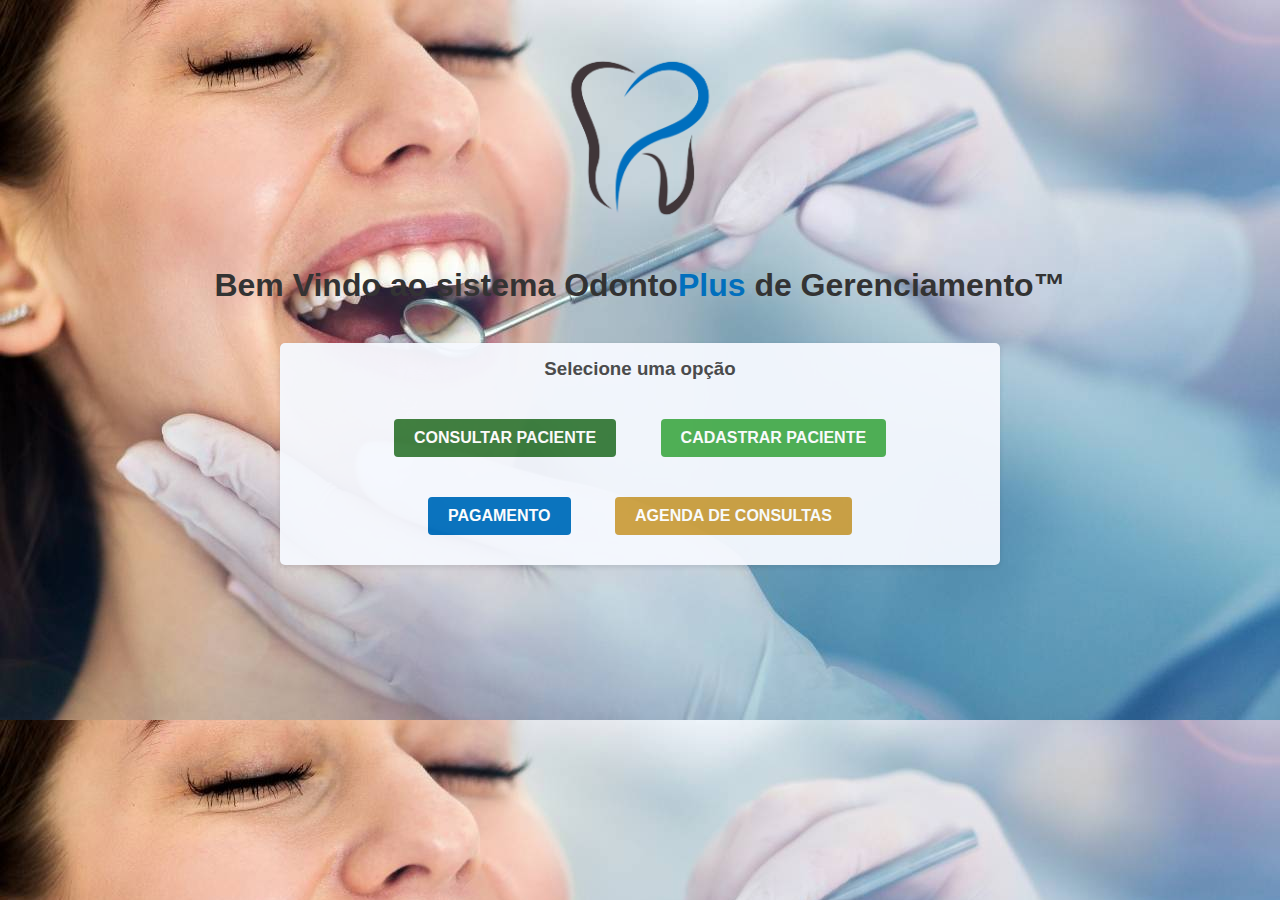
==== index.html @ 630aa919 "Add files via upload" ====
<!DOCTYPE html>
<html>
<head>
    <title>OdontoPlus Homepage</title>
    <style>
        body {
            font-family: Arial, sans-serif;
            background-size: cover;
            text-align: center;
            padding-top: 5px;
        }

        h1 {
            color: #333;
            margin-top: 0px;
        }

        h3 {
            margin-top: 5px;
        }

        input[type="text"] {
            width: 300px;
            padding: 10px;
            border: 1px solid #ccc;
            border-radius: 4px;
            box-sizing: border-box;
            font-size: 16px;
            margin-bottom: 10px;
        }

        button {
            background-color: #4CAF50;
            color: white;
            padding: 10px 20px;
            border: none;
            border-radius: 4px;
            cursor: pointer;
            font-size: 16px;
            font-weight: bold;
            margin: 20px;
        }

        button:hover {
            background-color: #45a049;
        }

        header {
            text-align: center;
        }

        .logo-container {
            position: relative;
            top: 0;
            left: 50%;
            transform: translateX(-50%);
            
        }

        .container {
        max-width: 700px;
        margin: 0 auto;
        background-color: #f6f9ff;
        padding: 10px;
        border-radius: 5px;
        box-shadow: 0 2px 5px rgba(0, 0, 0, 0.1);
        opacity: 0.95;
        }

    </style>
    <script>
        function checkFields() {
            var text1 = document.getElementById("text1").value;
            var text2 = document.getElementById("text2").value;

            if (text1 === '' || text2 === '') {
                alert("Preencha os campos Nome e CPF");
            } else {
                redirectToPage2(); //vai para a tela logado.html aqui ussei o // para bugar o script, dentro do script melhor usar // p comentar
            }
        }

        function redirectToPage1() {
            window.location.href = "app.html";
        }

        function redirectToPage2() {
            window.location.href = "logado.html";
        }

        function redirectToPage3() {
            window.location.href = "cadastro.html";
        }

        function redirectToPage4() {
            window.location.href = "pagamento.html";
        }    
         
        function redirectToPage5() {
            window.location.href = "consultar.html";
        }   

        function redirectToPage6() {
            window.location.href = "index.html";
        }  

        function redirectToPage7() {
            window.location.href = "pagconfirmado.html";
        }  

        function redirectToPage8() {
            window.location.href = "calen.html";
        }  

        function redirectToPage9() {
            window.location.href = "cadcon.html";
        } 

    </script>  <!--Aqui nÃ£o usei div pq era mais facil amarrar direto no script-->
    <meta charset="utf8"/>
   
</head>
<body background="fundo.jpg">
        
    <header> <!--criei uma div 'logo-container' da imagem do logo para manter ele sempre no mesmo ponto em outras paginas-->
        <div class="logo-container">
             <a href="index.html" title="OdontoPlus - Homepage">
                <img src="logo.png" alt="Logo" width="250">
            </a>
        </div>
    </header>

    <h1>Bem Vindo ao sistema Odonto<span style="color: rgb(1, 111, 189);">Plus</span> de Gerenciamento™</h1>
    <br>
    <div class="container">
    <h3 style="color: #464646;">Selecione uma opção</h3>
    <button onclick="redirectToPage5()" style="background-color:#397c3b ;">CONSULTAR PACIENTE</button>
    <button onclick="redirectToPage3()">CADASTRAR PACIENTE</button>
    <button onclick="redirectToPage4()" style="background-color: rgb(1, 111, 189);">PAGAMENTO</button>  <!--adicionei esse botao pra colocar um modulo de pag no sistema,prox passo Ã© o DATABASE-->
    <button onclick="redirectToPage8()" style="background-color: rgb(205, 160, 63);">AGENDA DE CONSULTAS</button>
    </div>
</body>
</html>
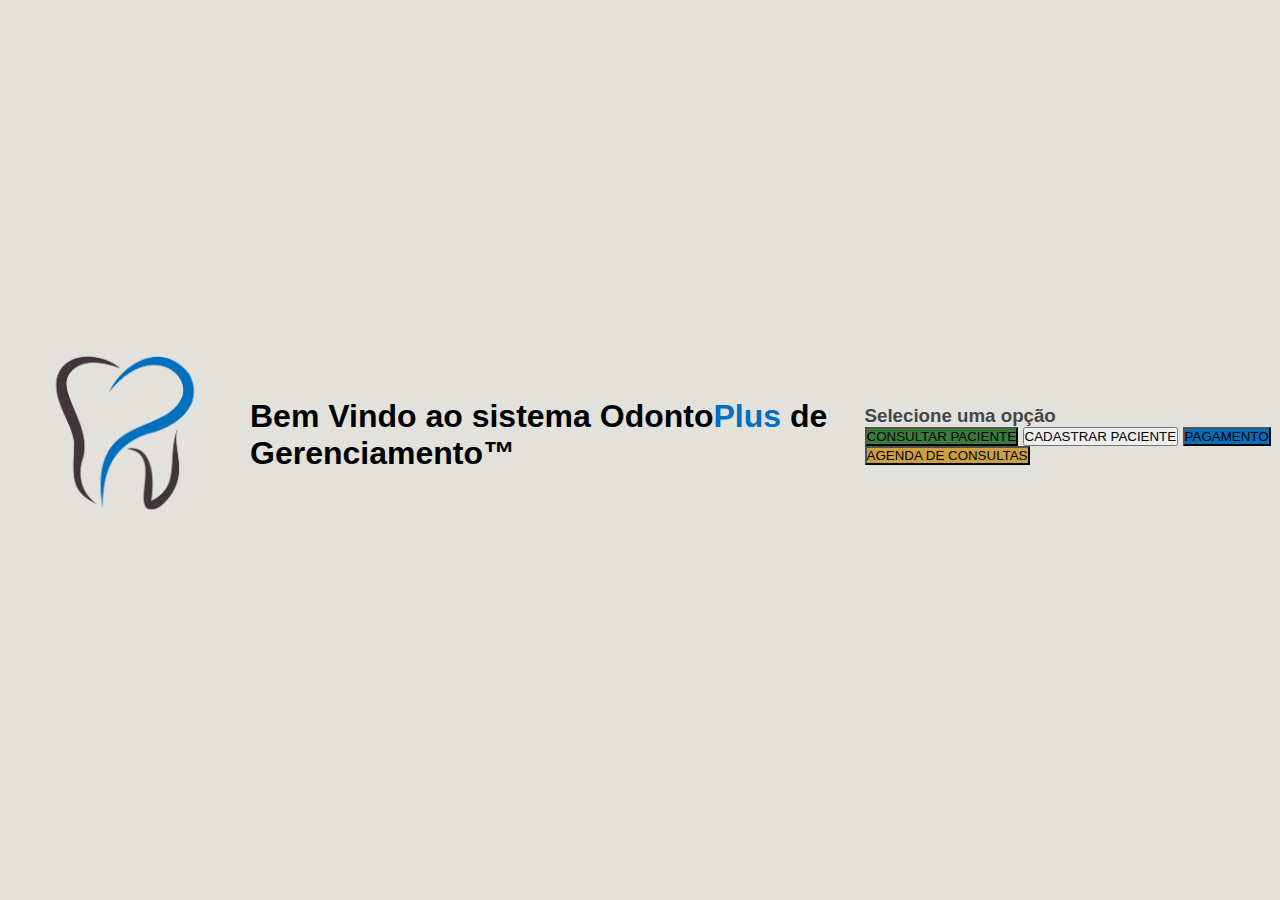
==== commit ac71f055: "index.html" ====
--- a/index.html
+++ b/index.html
@@ -1,73 +1,9 @@
 <!DOCTYPE html>
-<html>
+<html lang="en">
 <head>
+    <meta charset="UTF-8">
     <title>OdontoPlus Homepage</title>
-    <style>
-        body {
-            font-family: Arial, sans-serif;
-            background-size: cover;
-            text-align: center;
-            padding-top: 5px;
-        }
-
-        h1 {
-            color: #333;
-            margin-top: 0px;
-        }
-
-        h3 {
-            margin-top: 5px;
-        }
-
-        input[type="text"] {
-            width: 300px;
-            padding: 10px;
-            border: 1px solid #ccc;
-            border-radius: 4px;
-            box-sizing: border-box;
-            font-size: 16px;
-            margin-bottom: 10px;
-        }
-
-        button {
-            background-color: #4CAF50;
-            color: white;
-            padding: 10px 20px;
-            border: none;
-            border-radius: 4px;
-            cursor: pointer;
-            font-size: 16px;
-            font-weight: bold;
-            margin: 20px;
-        }
-
-        button:hover {
-            background-color: #45a049;
-        }
-
-        header {
-            text-align: center;
-        }
-
-        .logo-container {
-            position: relative;
-            top: 0;
-            left: 50%;
-            transform: translateX(-50%);
-            
-        }
-
-        .container {
-        max-width: 700px;
-        margin: 0 auto;
-        background-color: #f6f9ff;
-        padding: 10px;
-        border-radius: 5px;
-        box-shadow: 0 2px 5px rgba(0, 0, 0, 0.1);
-        opacity: 0.95;
-        }
-
-    </style>
+    <link rel="stylesheet" href="style.css" />
     <script>
         function checkFields() {
             var text1 = document.getElementById("text1").value;
@@ -117,27 +53,24 @@
         } 
 
     </script>  <!--Aqui nÃ£o usei div pq era mais facil amarrar direto no script-->
-    <meta charset="utf8"/>
-   
 </head>
-<body background="fundo.jpg">
-        
-    <header> <!--criei uma div 'logo-container' da imagem do logo para manter ele sempre no mesmo ponto em outras paginas-->
-        <div class="logo-container">
-             <a href="index.html" title="OdontoPlus - Homepage">
-                <img src="logo.png" alt="Logo" width="250">
-            </a>
+<body>
+    <header>
+        <div class="logo">
+             <a href="index.html" title="OdontoPlus - Homepage"><img src="logo.png" alt="Logo" width="250"></a>
         </div>
     </header>
 
-    <h1>Bem Vindo ao sistema Odonto<span style="color: rgb(1, 111, 189);">Plus</span> de Gerenciamento™</h1>
+    <h1 class="subtitulo">Bem Vindo ao sistema Odonto<span style="color: rgb(1, 111, 189);">Plus</span> de Gerenciamento™</h1>
     <br>
-    <div class="container">
-    <h3 style="color: #464646;">Selecione uma opção</h3>
-    <button onclick="redirectToPage5()" style="background-color:#397c3b ;">CONSULTAR PACIENTE</button>
-    <button onclick="redirectToPage3()">CADASTRAR PACIENTE</button>
-    <button onclick="redirectToPage4()" style="background-color: rgb(1, 111, 189);">PAGAMENTO</button>  <!--adicionei esse botao pra colocar um modulo de pag no sistema,prox passo Ã© o DATABASE-->
-    <button onclick="redirectToPage8()" style="background-color: rgb(205, 160, 63);">AGENDA DE CONSULTAS</button>
+    <div class="main-container">
+        <div class="container-home">
+            <h3 style="color: #464646;">Selecione uma opção</h3>
+            <button onclick="redirectToPage5()" style="background-color:#397c3b ;">CONSULTAR PACIENTE</button>
+            <button onclick="redirectToPage3()">CADASTRAR PACIENTE</button>
+            <button onclick="redirectToPage4()" style="background-color: rgb(1, 111, 189);">PAGAMENTO</button>
+            <button onclick="redirectToPage8()" style="background-color: rgb(205, 160, 63);">AGENDA DE CONSULTAS</button>
+        </div>
     </div>
 </body>
-</html>+</html>
--- a/style.css
+++ b/style.css
@@ -0,0 +1,558 @@
+:root {
+    --primary-clr: #016fbd;
+  }
+  * {
+    margin: 0;
+    padding: 0;
+    box-sizing: border-box;
+    font-family: "Poppins", sans-serif;
+  }
+  /* barra de rolagem da pg */
+  ::-webkit-scrollbar {
+    width: 5px;
+  }
+  ::-webkit-scrollbar-track {
+    background: #f5f5f5;
+    border-radius: 50px;
+  }
+  ::-webkit-scrollbar-thumb {
+    background: var(--primary-clr);
+    border-radius: 50px;
+  }
+  
+  body {
+    position: relative;
+    min-height: 100vh;
+    display: flex;
+    align-items: center;
+    justify-content: center;
+    padding-bottom: 30px;
+    background-color: #e2e1dc;
+  }
+  .container {
+    position: relative;
+    width: 1200px;
+    min-height: 850px;
+    margin: 0 auto;
+    padding: 5px;
+    color: #fff;
+    display: flex;
+  
+    border-radius: 10px;
+    background-color: #373c4f;
+  }
+  .left {
+    width: 60%;
+    padding: 20px;
+  }
+  .calendar {
+    position: relative;
+    width: 100%;
+    height: 100%;
+    display: flex;
+    flex-direction: column;
+    flex-wrap: wrap;
+    justify-content: space-between;
+    color: #878895;
+    border-radius: 5px;
+    background-color: #fff;
+  }
+  /* por tras dos eventos */
+  .calendar::before,
+  .calendar::after {
+    content: "";
+    position: absolute;
+    top: 50%;
+    left: 100%;
+    width: 12px;
+    height: 97%;
+    border-radius: 0 5px 5px 0;
+    background-color: #d3d4d6d7;
+    transform: translateY(-50%);
+  }
+  .calendar::before {
+    height: 94%;
+    left: calc(100% + 12px);
+    background-color: rgb(153, 153, 153);
+  }
+  .calendar .month {
+    width: 100%;
+    height: 150px;
+    display: flex;
+    align-items: center;
+    justify-content: space-between;
+    padding: 0 50px;
+    font-size: 1.2rem;
+    font-weight: 500;
+    text-transform: capitalize;
+  }
+  .calendar .month .prev,
+  .calendar .month .next {
+    cursor: pointer;
+  }
+  .calendar .month .prev:hover,
+  .calendar .month .next:hover {
+    color: var(--primary-clr);
+  }
+  .calendar .weekdays {
+    width: 100%;
+    height: 100px;
+    display: flex;
+    align-items: center;
+    justify-content: space-between;
+    padding: 0 20px;
+    font-size: 1rem;
+    font-weight: 500;
+    text-transform: capitalize;
+  }
+  .weekdays div {
+    width: 14.28%;
+    height: 100%;
+    display: flex;
+    align-items: center;
+    justify-content: center;
+  }
+  .calendar .days {
+    width: 100%;
+    display: flex;
+    flex-wrap: wrap;
+    justify-content: space-between;
+    padding: 0 20px;
+    font-size: 1rem;
+    font-weight: 500;
+    margin-bottom: 20px;
+  }
+  .calendar .days .day {
+    width: 14.28%;
+    height: 90px;
+    display: flex;
+    align-items: center;
+    justify-content: center;
+    cursor: pointer;
+    color: var(--primary-clr);
+    border: 1px solid #f5f5f5;
+  }
+  .calendar .days .day:nth-child(7n + 1) {
+    border-left: 2px solid #f5f5f5;
+  }
+  .calendar .days .day:nth-child(7n) {
+    border-right: 2px solid #f5f5f5;
+  }
+  .calendar .days .day:nth-child(-n + 7) {
+    border-top: 2px solid #f5f5f5;
+  }
+  .calendar .days .day:nth-child(n + 29) {
+    border-bottom: 2px solid #f5f5f5;
+  }
+  
+  .calendar .days .day:not(.prev-date, .next-date):hover {
+    color: #fff;
+    background-color: var(--primary-clr);
+  }
+  .calendar .days .prev-date,
+  .calendar .days .next-date {
+    color: #b3b3b3;
+  }
+  .calendar .days .active {
+    position: relative;
+    font-size: 2rem;
+    color: #fff;
+    background-color: var(--primary-clr);
+  }
+  .calendar .days .active::before {
+    content: "";
+    position: absolute;
+    top: 0;
+    left: 0;
+    width: 100%;
+    height: 100%;
+    box-shadow: 0 0 10px 2px var(--primary-clr);
+  }
+  .calendar .days .today {
+    font-size: 2rem;
+  }
+  .calendar .days .event {
+    position: relative;
+  }
+  .calendar .days .event::after {
+    content: "";
+    position: absolute;
+    bottom: 10%;
+    left: 50%;
+    width: 75%;
+    height: 6px;
+    border-radius: 30px;
+    transform: translateX(-50%);
+    background-color: var(--primary-clr);
+  }
+  .calendar .days .day:hover.event::after {
+    background-color: #fff;
+  }
+  .calendar .days .active.event::after {
+    background-color: #fff;
+    bottom: 20%;
+  }
+  .calendar .days .active.event {
+    padding-bottom: 10px;
+  }
+  .calendar .goto-today {
+    width: 100%;
+    height: 50px;
+    display: flex;
+    align-items: center;
+    justify-content: space-between;
+    gap: 5px;
+    padding: 0 20px;
+    margin-bottom: 20px;
+    color: var(--primary-clr);
+  }
+  .calendar .goto-today .goto {
+    display: flex;
+    align-items: center;
+    border-radius: 5px;
+    overflow: hidden;
+    border: 1px solid var(--primary-clr);
+  }
+  .calendar .goto-today .goto input {
+    width: 100%;
+    height: 30px;
+    outline: none;
+    border: none;
+    border-radius: 5px;
+    padding: 0 20px;
+    color: var(--primary-clr);
+    border-radius: 5px;
+  }
+  .calendar .goto-today button {
+    padding: 5px 10px;
+    border: 1px solid var(--primary-clr);
+    border-radius: 5px;
+    background-color: transparent;
+    cursor: pointer;
+    color: var(--primary-clr);
+  }
+  .calendar .goto-today button:hover {
+    color: #fff;
+    background-color: var(--primary-clr);
+  }
+  .calendar .goto-today .goto button {
+    border: none;
+    border-left: 1px solid var(--primary-clr);
+    border-radius: 0;
+  }
+  .container .right {
+    position: relative;
+    width: 40%;
+    min-height: 100%;
+    padding: 20px 0;
+  }
+  
+  .right .today-date {
+    width: 100%;
+    height: 50px;
+    display: flex;
+    flex-wrap: wrap;
+    gap: 10px;
+    align-items: center;
+    justify-content: space-between;
+    padding: 0 40px;
+    padding-left: 70px;
+    margin-top: 50px;
+    margin-bottom: 20px;
+    text-transform: capitalize;
+  }
+  .right .today-date .event-day {
+    font-size: 2rem;
+    font-weight: 500;
+  }
+  .right .today-date .event-date {
+    font-size: 1rem;
+    font-weight: 400;
+    color: #878895;
+  }
+  .events {
+    width: 100%;
+    height: 100%;
+    max-height: 600px;
+    overflow-x: hidden;
+    overflow-y: auto;
+    display: flex;
+    flex-direction: column;
+    padding-left: 4px;
+  }
+  .events .event {
+    position: relative;
+    width: 95%;
+    min-height: 70px;
+    display: flex;
+    justify-content: center;
+    flex-direction: column;
+    gap: 5px;
+    padding: 0 20px;
+    padding-left: 50px;
+    color: #fff;
+    background: linear-gradient(90deg, #3f4458, transparent);
+    cursor: pointer;
+  }
+  /* mesmo evento */
+  .events .event:nth-child(even) {
+    background: transparent;
+  }
+  .events .event:hover {
+    background: linear-gradient(90deg, var(--primary-clr), transparent);
+  }
+  .events .event .title {
+    display: flex;
+    align-items: center;
+    pointer-events: none;
+  }
+  .events .event .title .event-title {
+    font-size: 1rem;
+    font-weight: 400;
+    margin-left: 20px;
+  }
+  .events .event i {
+    color: var(--primary-clr);
+    font-size: 0.5rem;
+  }
+  .events .event:hover i {
+    color: #fff;
+  }
+  .events .event .event-time {
+    font-size: 0.8rem;
+    font-weight: 400;
+    color: #878895;
+    margin-left: 15px;
+    pointer-events: none;
+  }
+  .events .event:hover .event-time {
+    color: #fff;
+  }
+  /* adicionar marca no evento */
+  .events .event::after {
+    content: "✓";
+    position: absolute;
+    top: 50%;
+    right: 0;
+    font-size: 3rem;
+    line-height: 1;
+    display: none;
+    align-items: center;
+    justify-content: center;
+    opacity: 0.3;
+    color: var(--primary-clr);
+    transform: translateY(-50%);
+  }
+  .events .event:hover::after {
+    display: flex;
+  }
+  .add-event {
+    position: absolute;
+    bottom: 30px;
+    right: 30px;
+    width: 40px;
+    height: 40px;
+    display: flex;
+    align-items: center;
+    justify-content: center;
+    font-size: 1rem;
+    color: #878895;
+    border: 2px solid #878895;
+    opacity: 0.5;
+    border-radius: 50%;
+    background-color: transparent;
+    cursor: pointer;
+  }
+  .add-event:hover {
+    opacity: 1;
+  }
+  .add-event i {
+    pointer-events: none;
+  }
+  .events .no-event {
+    width: 100%;
+    height: 100%;
+    display: flex;
+    align-items: center;
+    justify-content: center;
+    font-size: 1.5rem;
+    font-weight: 500;
+    color: #878895;
+  }
+  .add-event-wrapper {
+    position: absolute;
+    bottom: 100px;
+    left: 50%;
+    width: 90%;
+    max-height: 0;
+    overflow: hidden;
+    border-radius: 5px;
+    background-color: #fff;
+    transform: translateX(-50%);
+    transition: max-height 0.5s ease;
+  }
+  .add-event-wrapper.active {
+    max-height: 300px;
+  }
+  .add-event-header {
+    width: 100%;
+    height: 50px;
+    display: flex;
+    align-items: center;
+    justify-content: space-between;
+    padding: 0 20px;
+    color: #373c4f;
+    border-bottom: 1px solid #f5f5f5;
+  }
+  .add-event-header .close {
+    font-size: 1.5rem;
+    cursor: pointer;
+  }
+  .add-event-header .close:hover {
+    color: var(--primary-clr);
+  }
+  .add-event-header .title {
+    font-size: 1.2rem;
+    font-weight: 500;
+  }
+  .add-event-body {
+    width: 100%;
+    height: 100%;
+    display: flex;
+    flex-direction: column;
+    gap: 5px;
+    padding: 20px;
+  }
+  .add-event-body .add-event-input {
+    width: 100%;
+    height: 40px;
+    display: flex;
+    align-items: center;
+    justify-content: space-between;
+    gap: 10px;
+  }
+  .add-event-body .add-event-input input {
+    width: 100%;
+    height: 100%;
+    outline: none;
+    border: none;
+    border-bottom: 1px solid #f5f5f5;
+    padding: 0 10px;
+    font-size: 1rem;
+    font-weight: 400;
+    color: #373c4f;
+  }
+  .add-event-body .add-event-input input::placeholder {
+    color: #a5a5a5;
+  }
+  .add-event-body .add-event-input input:focus {
+    border-bottom: 1px solid var(--primary-clr);
+  }
+  .add-event-body .add-event-input input:focus::placeholder {
+    color: var(--primary-clr);
+  }
+  .add-event-footer {
+    display: flex;
+    align-items: center;
+    justify-content: center;
+    padding: 20px;
+  }
+  .add-event-footer .add-event-btn {
+    height: 40px;
+    font-size: 1rem;
+    font-weight: 500;
+    outline: none;
+    border: none;
+    color: #fff;
+    background-color: var(--primary-clr);
+    border-radius: 5px;
+    cursor: pointer;
+    padding: 5px 10px;
+    border: 1px solid var(--primary-clr);
+  }
+  .add-event-footer .add-event-btn:hover {
+    background-color: transparent;
+    color: var(--primary-clr);
+  }
+  
+  /* consulta as midias */
+  
+  @media screen and (max-width: 1000px) {
+    body {
+      align-items: flex-start;
+      justify-content: flex-start;
+    }
+    .container {
+      min-height: 100vh;
+      flex-direction: column;
+      border-radius: 0;
+    }
+    .container .left {
+      width: 100%;
+      height: 100%;
+      padding: 20px 0;
+    }
+    .container .right {
+      width: 100%;
+      height: 100%;
+      padding: 20px 0;
+    }
+    .calendar::before,
+    .calendar::after {
+      top: 100%;
+      left: 50%;
+      width: 97%;
+      height: 12px;
+      border-radius: 0 0 5px 5px;
+      transform: translateX(-50%);
+    }
+    .calendar::before {
+      width: 94%;
+      top: calc(100% + 12px);
+    }
+    .events {
+      padding-bottom: 340px;
+    }
+    .add-event-wrapper {
+      bottom: 100px;
+    }
+  }
+  @media screen and (max-width: 500px) {
+    .calendar .month {
+      height: 75px;
+    }
+    .calendar .weekdays {
+      height: 50px;
+    }
+    .calendar .days .day {
+      height: 40px;
+      font-size: 0.8rem;
+    }
+    .calendar .days .day.active,
+    .calendar .days .day.today {
+      font-size: 1rem;
+    }
+    .right .today-date {
+      padding: 20px;
+    }
+  }
+  
+  .credits {
+    position: absolute;
+    bottom: 0;
+    left: 0;
+    right: 0;
+    text-align: center;
+    padding: 10px;
+    font-size: 12px;
+    color: #fff;
+    background-color: #016fbd;
+  }
+  .credits a {
+    color: #fff;
+    text-decoration: none;
+    font-weight: 600;
+  }
+  .credits a:hover {
+    text-decoration: underline;
+  }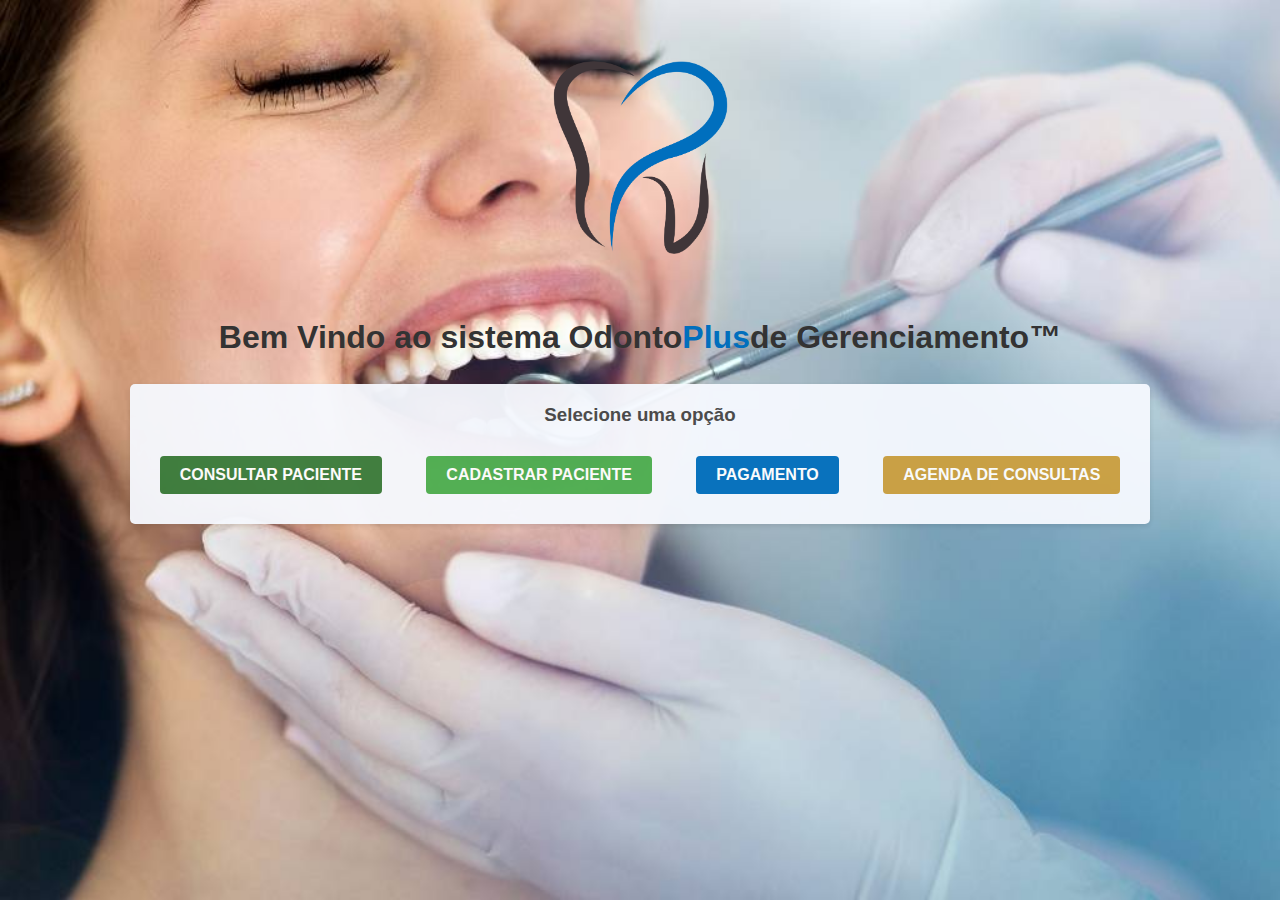
==== commit 004defaa: "add pt-br/utf8" ====
--- a/index.html
+++ b/index.html
@@ -1,5 +1,5 @@
 <!DOCTYPE html>
-<html lang="en">
+<html lang="pt-br">
 <head>
     <meta charset="UTF-8">
     <title>OdontoPlus Homepage</title>
--- a/style.css
+++ b/style.css
@@ -1,558 +1,265 @@
-:root {
-    --primary-clr: #016fbd;
-  }
-  * {
-    margin: 0;
-    padding: 0;
+* {
+    margin: 0px;
+    padding: 0px;
+}
+body {
+    background-image: url(fundo.jpg) ;
+    background-size: cover;
+    background-repeat: no-repeat;
+    background-attachment: fixed;
+    width: 100%;
+    height: 100vh;
+    margin: 0px;
+    font-family: Arial, sans-serif;
+}
+header {
+    display: flex;
+    justify-content: center;
+}
+header img {
+    width: 35vh;
+}
+.main-container { /*div usada para manter todos os elementos no meio da pagina*/
+    display: flex;
+    justify-content: center;
+}
+label {
+    color: #464646;
+}
+button {
+    background-color: #4CAF50;
+    color: white;
+    padding: 10px 20px;
+    border: none;
+    border-radius: 4px;
+    cursor: pointer;
+    font-size: 16px;
+    font-weight: bold;
+    margin: 20px;
+}
+span {
+    color: #016fbd;
+}
+/*--------------PAGINA HOME---------------*/
+.subtitulo {
+    display: flex;
+    justify-content: center;
+    color: #333;
+    margin-bottom: 10px;
+}
+.container-home {
+    max-width: 100%;
+    max-weight: 100%;
+    margin: 0 auto;
+    margin-bottom: 15%;
+    background-color: #f6f9ff;
+    padding: 10px;
+    border-radius: 5px;
+    box-shadow: 0 2px 5px rgba(0, 0, 0, 0.1);
+    opacity: 0.95;
+    text-align: center;
+}
+.container-home h3 {
+    padding: 1%;
+}
+
+/*-------------PAGINA CONSULTAR--------------*/
+.container-consultar {
+    width: auto;
+    margin: 0 auto;
+    margin-bottom: 15%;
+    background-color: #f6f9ff;
+    padding: 20px;
+    padding-bottom: 40px;
+    border-radius: 5px;
+    box-shadow: 0 2px 5px rgba(0, 0, 0, 0.1);
+    text-align: center;
+}
+.container-consultar h1 {
+    padding-bottom: 30px;
+}
+.container-consultar label {
+    margin-right: 3%;
+}
+.container-consultar .nome, .container-consultar .cpf {
+    display: flex;
+    flex-direction: row;
+    align-items: baseline;
+}
+.container-consultar .espacamento {
+    width: 100%;
+    height: 10%;
+}
+.container-consultar input[type="text"] {
+    width: 100%;
+    padding: 10px;
+    border: 1px solid #ccc;
+    border-radius: 4px;
     box-sizing: border-box;
-    font-family: "Poppins", sans-serif;
-  }
-  /* barra de rolagem da pg */
-  ::-webkit-scrollbar {
-    width: 5px;
-  }
-  ::-webkit-scrollbar-track {
-    background: #f5f5f5;
-    border-radius: 50px;
-  }
-  ::-webkit-scrollbar-thumb {
-    background: var(--primary-clr);
-    border-radius: 50px;
-  }
-  
-  body {
+    font-size: 16px;
+    margin-bottom: 10px;
+}
+.botoes-consultar {
+    display: flex;
+    flex-direction: row;
+    justify-content: center;
+    flex-wrap: wrap;
+}
+
+/*-------------PAGINA CADASTRO--------------*/
+.container-cadastro {
+    width: 400px;
+    margin: 0 auto;
+    margin-bottom: 15%;
+    background-color: #f6f9ff;
+    padding-bottom: 15px;
+    padding-left:20px;
+    padding-top: 20px;
+    padding-right: 20px;
+    border-radius: 5px;
+    box-shadow: 0 2px 5px rgba(0, 0, 0, 0.1);
+    text-align: center;
+}
+.container-cadastro h1 {
+    padding-bottom: 30px;
+}
+.container-cadastro label {
+    color: #464646;
+    font-weight: bold;
+    width: 300px;
     position: relative;
-    min-height: 100vh;
-    display: flex;
-    align-items: center;
-    justify-content: center;
-    padding-bottom: 30px;
-    background-color: #e2e1dc;
-  }
-  .container {
-    position: relative;
-    width: 1200px;
-    min-height: 850px;
-    margin: 0 auto;
-    padding: 5px;
-    color: #fff;
-    display: flex;
-  
-    border-radius: 10px;
-    background-color: #373c4f;
-  }
-  .left {
+    left: 50%;
+    transform: translateX(-50%);
+    margin-top: 4%;
+}
+.container-cadastro input {
+    margin-top: 0px;
+}
+.container-cadastro input[type="text"], .container-cadastro input[type="email"] {
+    width: 100%;
+    padding: 8px;
+    border: 1px solid #ccc;
+    border-radius: 4px;
+    box-sizing: border-box;
+}
+.botoes-cadastro {
+    margin-top: 5%;
+    display: flex;
+    flex-direction: row;
+    justify-content: center;
+}
+
+/*-------------PAGINA PAGAMENTO--------------*/
+.container-pagamento select, .container-pagamento input[type="text"], .container-pagamento input[type="submit"] {
+    width: 100%;
+    padding: 10px;
+    margin-bottom: 15px;
+    border: 1px solid #ccc;
+    border-radius: 4px;
+    box-sizing: border-box;
+    font-size: 16px;
+}
+#pix, #cartao, #dinheiro {
+    display: none;
+}
+a:-webkit-any-link {
+    color: -webkit-link;
+    cursor: pointer;
+    text-decoration: none;
+}
+.container-pagamento {
+    max-width: 500px;
+    margin: 0 auto;
+    margin-bottom: 15%;
+    background-color: #f6f9ff;
+    padding-bottom: 35px;
+    padding-left:20px;
+    padding-top: 20px;
+    padding-right: 20px;
+    border-radius: 5px;
+    box-shadow: 0 0 5px rgba(0, 0, 0, 0.2);
+}
+.container-pagamento h2 {
+    text-align: center;
+    margin-bottom: 20px;
+}
+label {
+    display: block;
+    margin-bottom: 5px;
+    color: #333;
+    font-weight: bold;
+}
+.botoes-pagamento {
+    display: flex;
+    flex-direction: row;
+    justify-content: center;
+}
+.container-pagamento h3 {
+    margin-top: 15px;
+    margin-bottom: 20px;
+}
+
+/*-------------PAGINA LOGADO--------------*/
+.container-logado {
     width: 60%;
-    padding: 20px;
-  }
-  .calendar {
-    position: relative;
-    width: 100%;
-    height: 100%;
-    display: flex;
-    flex-direction: column;
-    flex-wrap: wrap;
-    justify-content: space-between;
-    color: #878895;
-    border-radius: 5px;
+    margin: 0 auto;
+    margin-bottom: 15%;
     background-color: #fff;
-  }
-  /* por tras dos eventos */
-  .calendar::before,
-  .calendar::after {
-    content: "";
-    position: absolute;
-    top: 50%;
-    left: 100%;
-    width: 12px;
-    height: 97%;
-    border-radius: 0 5px 5px 0;
-    background-color: #d3d4d6d7;
-    transform: translateY(-50%);
-  }
-  .calendar::before {
-    height: 94%;
-    left: calc(100% + 12px);
-    background-color: rgb(153, 153, 153);
-  }
-  .calendar .month {
-    width: 100%;
-    height: 150px;
-    display: flex;
-    align-items: center;
-    justify-content: space-between;
-    padding: 0 50px;
-    font-size: 1.2rem;
-    font-weight: 500;
-    text-transform: capitalize;
-  }
-  .calendar .month .prev,
-  .calendar .month .next {
-    cursor: pointer;
-  }
-  .calendar .month .prev:hover,
-  .calendar .month .next:hover {
-    color: var(--primary-clr);
-  }
-  .calendar .weekdays {
-    width: 100%;
-    height: 100px;
-    display: flex;
-    align-items: center;
-    justify-content: space-between;
-    padding: 0 20px;
-    font-size: 1rem;
-    font-weight: 500;
-    text-transform: capitalize;
-  }
-  .weekdays div {
-    width: 14.28%;
-    height: 100%;
-    display: flex;
-    align-items: center;
-    justify-content: center;
-  }
-  .calendar .days {
-    width: 100%;
-    display: flex;
-    flex-wrap: wrap;
-    justify-content: space-between;
-    padding: 0 20px;
-    font-size: 1rem;
-    font-weight: 500;
+    padding: 20px;
+    border-radius: 5px;
+    box-shadow: 0 2px 5px rgba(0, 0, 0, 0.1);
+}
+.paciente {
+    text-align: left;
     margin-bottom: 20px;
-  }
-  .calendar .days .day {
-    width: 14.28%;
-    height: 90px;
-    display: flex;
-    align-items: center;
-    justify-content: center;
-    cursor: pointer;
-    color: var(--primary-clr);
-    border: 1px solid #f5f5f5;
-  }
-  .calendar .days .day:nth-child(7n + 1) {
-    border-left: 2px solid #f5f5f5;
-  }
-  .calendar .days .day:nth-child(7n) {
-    border-right: 2px solid #f5f5f5;
-  }
-  .calendar .days .day:nth-child(-n + 7) {
-    border-top: 2px solid #f5f5f5;
-  }
-  .calendar .days .day:nth-child(n + 29) {
-    border-bottom: 2px solid #f5f5f5;
-  }
-  
-  .calendar .days .day:not(.prev-date, .next-date):hover {
-    color: #fff;
-    background-color: var(--primary-clr);
-  }
-  .calendar .days .prev-date,
-  .calendar .days .next-date {
-    color: #b3b3b3;
-  }
-  .calendar .days .active {
-    position: relative;
-    font-size: 2rem;
-    color: #fff;
-    background-color: var(--primary-clr);
-  }
-  .calendar .days .active::before {
-    content: "";
-    position: absolute;
-    top: 0;
-    left: 0;
-    width: 100%;
-    height: 100%;
-    box-shadow: 0 0 10px 2px var(--primary-clr);
-  }
-  .calendar .days .today {
-    font-size: 2rem;
-  }
-  .calendar .days .event {
-    position: relative;
-  }
-  .calendar .days .event::after {
-    content: "";
-    position: absolute;
-    bottom: 10%;
-    left: 50%;
-    width: 75%;
-    height: 6px;
-    border-radius: 30px;
-    transform: translateX(-50%);
-    background-color: var(--primary-clr);
-  }
-  .calendar .days .day:hover.event::after {
+}
+
+.paciente .nome {
+    font-weight: bold;
+    color: #333;
+    font-size: 20px;
+}
+
+.paciente .status {
+    margin-top: 5px;
+    color: #666;
+}
+.container-logado h1{
+    display: flex;
+    justify-content: center;
+    margin-bottom: 5%;
+}
+.container-logado .botao-voltar {
+    display: flex;
+    justify-content: center;
+}
+
+/*--------PAGINA CADCON (CADASTRO CONFIRMADO)-----------*/
+.container-cadcon {
+    max-width: 600px;
+    margin: 0 auto;
+    background-color: #ffffff;
+    padding: 20px;
+    border-radius: 5px;
+    box-shadow: 0 2px 5px #1bb3ce;
+    text-align: center;
+}
+.container-cadcon h1{
+    margin-bottom: 10px;
+}
+
+/*--------PAGINA PAGCON (PAGAMENTO CONFIRMADO)-----------*/
+.container-pagconfirmado {
+    max-width: 100%;
+    max-wheight: 60%;
+    margin: 0 auto;
     background-color: #fff;
-  }
-  .calendar .days .active.event::after {
-    background-color: #fff;
-    bottom: 20%;
-  }
-  .calendar .days .active.event {
-    padding-bottom: 10px;
-  }
-  .calendar .goto-today {
-    width: 100%;
-    height: 50px;
-    display: flex;
-    align-items: center;
-    justify-content: space-between;
-    gap: 5px;
-    padding: 0 20px;
-    margin-bottom: 20px;
-    color: var(--primary-clr);
-  }
-  .calendar .goto-today .goto {
-    display: flex;
-    align-items: center;
-    border-radius: 5px;
-    overflow: hidden;
-    border: 1px solid var(--primary-clr);
-  }
-  .calendar .goto-today .goto input {
-    width: 100%;
-    height: 30px;
-    outline: none;
-    border: none;
-    border-radius: 5px;
-    padding: 0 20px;
-    color: var(--primary-clr);
-    border-radius: 5px;
-  }
-  .calendar .goto-today button {
-    padding: 5px 10px;
-    border: 1px solid var(--primary-clr);
-    border-radius: 5px;
-    background-color: transparent;
-    cursor: pointer;
-    color: var(--primary-clr);
-  }
-  .calendar .goto-today button:hover {
-    color: #fff;
-    background-color: var(--primary-clr);
-  }
-  .calendar .goto-today .goto button {
-    border: none;
-    border-left: 1px solid var(--primary-clr);
-    border-radius: 0;
-  }
-  .container .right {
-    position: relative;
-    width: 40%;
-    min-height: 100%;
-    padding: 20px 0;
-  }
-  
-  .right .today-date {
-    width: 100%;
-    height: 50px;
-    display: flex;
-    flex-wrap: wrap;
-    gap: 10px;
-    align-items: center;
-    justify-content: space-between;
-    padding: 0 40px;
-    padding-left: 70px;
-    margin-top: 50px;
-    margin-bottom: 20px;
-    text-transform: capitalize;
-  }
-  .right .today-date .event-day {
-    font-size: 2rem;
-    font-weight: 500;
-  }
-  .right .today-date .event-date {
-    font-size: 1rem;
-    font-weight: 400;
-    color: #878895;
-  }
-  .events {
-    width: 100%;
-    height: 100%;
-    max-height: 600px;
-    overflow-x: hidden;
-    overflow-y: auto;
-    display: flex;
-    flex-direction: column;
-    padding-left: 4px;
-  }
-  .events .event {
-    position: relative;
-    width: 95%;
-    min-height: 70px;
-    display: flex;
-    justify-content: center;
-    flex-direction: column;
-    gap: 5px;
-    padding: 0 20px;
-    padding-left: 50px;
-    color: #fff;
-    background: linear-gradient(90deg, #3f4458, transparent);
-    cursor: pointer;
-  }
-  /* mesmo evento */
-  .events .event:nth-child(even) {
-    background: transparent;
-  }
-  .events .event:hover {
-    background: linear-gradient(90deg, var(--primary-clr), transparent);
-  }
-  .events .event .title {
-    display: flex;
-    align-items: center;
-    pointer-events: none;
-  }
-  .events .event .title .event-title {
-    font-size: 1rem;
-    font-weight: 400;
-    margin-left: 20px;
-  }
-  .events .event i {
-    color: var(--primary-clr);
-    font-size: 0.5rem;
-  }
-  .events .event:hover i {
-    color: #fff;
-  }
-  .events .event .event-time {
-    font-size: 0.8rem;
-    font-weight: 400;
-    color: #878895;
-    margin-left: 15px;
-    pointer-events: none;
-  }
-  .events .event:hover .event-time {
-    color: #fff;
-  }
-  /* adicionar marca no evento */
-  .events .event::after {
-    content: "✓";
-    position: absolute;
-    top: 50%;
-    right: 0;
-    font-size: 3rem;
-    line-height: 1;
-    display: none;
-    align-items: center;
-    justify-content: center;
-    opacity: 0.3;
-    color: var(--primary-clr);
-    transform: translateY(-50%);
-  }
-  .events .event:hover::after {
-    display: flex;
-  }
-  .add-event {
-    position: absolute;
-    bottom: 30px;
-    right: 30px;
-    width: 40px;
-    height: 40px;
-    display: flex;
-    align-items: center;
-    justify-content: center;
-    font-size: 1rem;
-    color: #878895;
-    border: 2px solid #878895;
-    opacity: 0.5;
-    border-radius: 50%;
-    background-color: transparent;
-    cursor: pointer;
-  }
-  .add-event:hover {
-    opacity: 1;
-  }
-  .add-event i {
-    pointer-events: none;
-  }
-  .events .no-event {
-    width: 100%;
-    height: 100%;
-    display: flex;
-    align-items: center;
-    justify-content: center;
-    font-size: 1.5rem;
-    font-weight: 500;
-    color: #878895;
-  }
-  .add-event-wrapper {
-    position: absolute;
-    bottom: 100px;
-    left: 50%;
-    width: 90%;
-    max-height: 0;
-    overflow: hidden;
-    border-radius: 5px;
-    background-color: #fff;
-    transform: translateX(-50%);
-    transition: max-height 0.5s ease;
-  }
-  .add-event-wrapper.active {
-    max-height: 300px;
-  }
-  .add-event-header {
-    width: 100%;
-    height: 50px;
-    display: flex;
-    align-items: center;
-    justify-content: space-between;
-    padding: 0 20px;
-    color: #373c4f;
-    border-bottom: 1px solid #f5f5f5;
-  }
-  .add-event-header .close {
-    font-size: 1.5rem;
-    cursor: pointer;
-  }
-  .add-event-header .close:hover {
-    color: var(--primary-clr);
-  }
-  .add-event-header .title {
-    font-size: 1.2rem;
-    font-weight: 500;
-  }
-  .add-event-body {
-    width: 100%;
-    height: 100%;
-    display: flex;
-    flex-direction: column;
-    gap: 5px;
-    padding: 20px;
-  }
-  .add-event-body .add-event-input {
-    width: 100%;
-    height: 40px;
-    display: flex;
-    align-items: center;
-    justify-content: space-between;
-    gap: 10px;
-  }
-  .add-event-body .add-event-input input {
-    width: 100%;
-    height: 100%;
-    outline: none;
-    border: none;
-    border-bottom: 1px solid #f5f5f5;
-    padding: 0 10px;
-    font-size: 1rem;
-    font-weight: 400;
-    color: #373c4f;
-  }
-  .add-event-body .add-event-input input::placeholder {
-    color: #a5a5a5;
-  }
-  .add-event-body .add-event-input input:focus {
-    border-bottom: 1px solid var(--primary-clr);
-  }
-  .add-event-body .add-event-input input:focus::placeholder {
-    color: var(--primary-clr);
-  }
-  .add-event-footer {
-    display: flex;
-    align-items: center;
-    justify-content: center;
-    padding: 20px;
-  }
-  .add-event-footer .add-event-btn {
-    height: 40px;
-    font-size: 1rem;
-    font-weight: 500;
-    outline: none;
-    border: none;
-    color: #fff;
-    background-color: var(--primary-clr);
-    border-radius: 5px;
-    cursor: pointer;
-    padding: 5px 10px;
-    border: 1px solid var(--primary-clr);
-  }
-  .add-event-footer .add-event-btn:hover {
-    background-color: transparent;
-    color: var(--primary-clr);
-  }
-  
-  /* consulta as midias */
-  
-  @media screen and (max-width: 1000px) {
-    body {
-      align-items: flex-start;
-      justify-content: flex-start;
-    }
-    .container {
-      min-height: 100vh;
-      flex-direction: column;
-      border-radius: 0;
-    }
-    .container .left {
-      width: 100%;
-      height: 100%;
-      padding: 20px 0;
-    }
-    .container .right {
-      width: 100%;
-      height: 100%;
-      padding: 20px 0;
-    }
-    .calendar::before,
-    .calendar::after {
-      top: 100%;
-      left: 50%;
-      width: 97%;
-      height: 12px;
-      border-radius: 0 0 5px 5px;
-      transform: translateX(-50%);
-    }
-    .calendar::before {
-      width: 94%;
-      top: calc(100% + 12px);
-    }
-    .events {
-      padding-bottom: 340px;
-    }
-    .add-event-wrapper {
-      bottom: 100px;
-    }
-  }
-  @media screen and (max-width: 500px) {
-    .calendar .month {
-      height: 75px;
-    }
-    .calendar .weekdays {
-      height: 50px;
-    }
-    .calendar .days .day {
-      height: 40px;
-      font-size: 0.8rem;
-    }
-    .calendar .days .day.active,
-    .calendar .days .day.today {
-      font-size: 1rem;
-    }
-    .right .today-date {
-      padding: 20px;
-    }
-  }
-  
-  .credits {
-    position: absolute;
-    bottom: 0;
-    left: 0;
-    right: 0;
-    text-align: center;
-    padding: 10px;
-    font-size: 12px;
-    color: #fff;
-    background-color: #016fbd;
-  }
-  .credits a {
-    color: #fff;
-    text-decoration: none;
-    font-weight: 600;
-  }
-  .credits a:hover {
-    text-decoration: underline;
-  }+    padding: 20px;
+    border-radius: 5px;
+    box-shadow: 0 0 5px rgba(0, 0, 0, 0.2);
+    text-align: center;
+}
+
+.container-pagconfirmado h2{
+    margin-bottom: 10px;
+}
